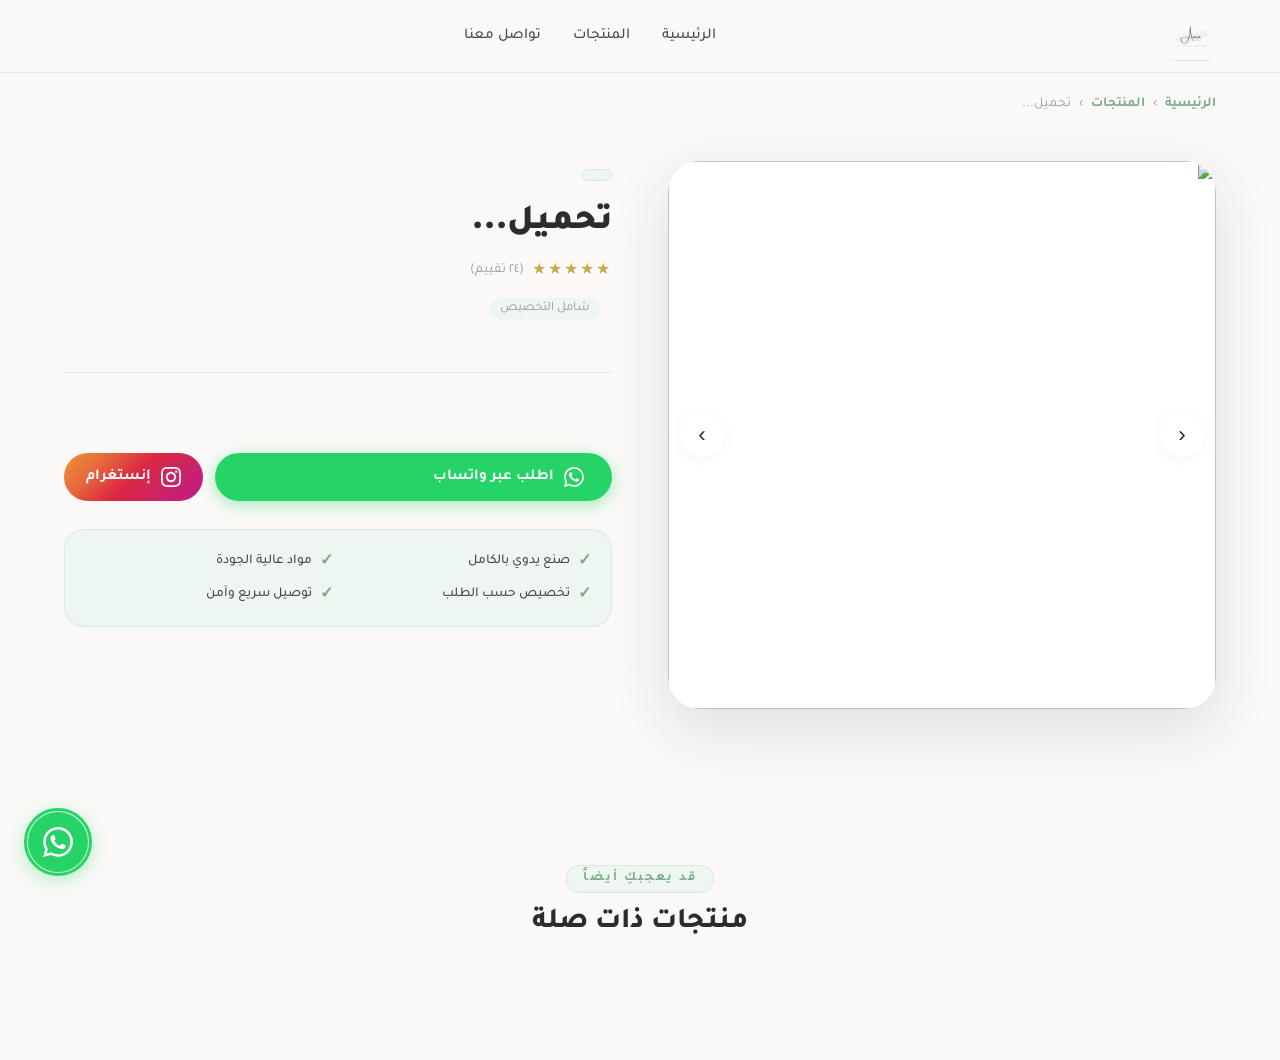
==== product-details.html @ 81c4f4cf "first commit" ====
<!DOCTYPE html>
<html lang="ar" dir="rtl">
<head>
  <meta charset="UTF-8" />
  <meta name="viewport" content="width=device-width, initial-scale=1.0" />
  <title>تفاصيل المنتج | Aura By So</title>
  <link rel="stylesheet" href="product-details.css" />
  <link rel="preconnect" href="https://fonts.googleapis.com">
  <link href="https://fonts.googleapis.com/css2?family=Tajawal:wght@200;300;400;500;700;800;900&display=swap" rel="stylesheet">
</head>
<body>

  <!-- Navbar -->
  <nav class="navbar" id="navbar">
    <div class="nav-container">
      <div class="nav-logo">
        <a href="index.html"><img src="Images/logo.jpeg" alt="Aura By So" /></a>
      </div>
      <ul class="nav-links">
        <li><a href="index.html">الرئيسية</a></li>
        <li><a href="products.html">المنتجات</a></li>
        <li><a href="index.html#contact">تواصل معنا</a></li>
      </ul>
      <button class="hamburger" id="hamburger"><span></span><span></span><span></span></button>
    </div>
    <div class="mobile-menu" id="mobileMenu">
      <ul>
        <li><a href="index.html">الرئيسية</a></li>
        <li><a href="products.html">المنتجات</a></li>
        <li><a href="index.html#contact">تواصل معنا</a></li>
      </ul>
    </div>
  </nav>

  <!-- Main Content -->
  <main class="detail-main">
    <div class="container">

      <!-- Breadcrumb -->
      <nav class="breadcrumb" id="breadcrumb">
        <a href="index.html">الرئيسية</a>
        <span>›</span>
        <a href="products.html">المنتجات</a>
        <span>›</span>
        <span id="breadProduct">تحميل...</span>
      </nav>

      <!-- Product Layout -->
      <div class="product-detail-grid" id="productContent">

        <!-- Gallery -->
        <div class="gallery-section">
          <div class="main-image-wrap">
            <img id="mainImage" src="" alt="" />
            <div class="img-overlay-badge" id="imgBadge"></div>
            <button class="gallery-nav prev" id="prevBtn">‹</button>
            <button class="gallery-nav next" id="nextBtn">›</button>
          </div>
          <div class="thumbnails" id="thumbnails"></div>
        </div>

        <!-- Info -->
        <div class="info-section">
          <div class="info-top">
            <span class="product-cat-tag" id="productCat"></span>
            <h1 id="productName">تحميل...</h1>
            <div class="stars-wrap">
              <span class="stars">★★★★★</span>
              <span class="reviews-count">(٢٤ تقييم)</span>
            </div>
            <div class="price-display">
              <span class="big-price" id="productPrice"></span>
              <span class="price-note">شامل التخصيص</span>
            </div>
          </div>

          <p class="product-desc" id="productDesc"></p>

          <div class="detail-features" id="detailFeatures"></div>

          <div class="detail-tags" id="detailTags"></div>

          <div class="cta-buttons">
            <a id="whatsappOrder" href="#" target="_blank" class="btn-order whatsapp">
              <svg viewBox="0 0 24 24" fill="currentColor"><path d="M17.472 14.382c-.297-.149-1.758-.867-2.03-.967-.273-.099-.471-.148-.67.15-.197.297-.767.966-.94 1.164-.173.199-.347.223-.644.075-.297-.15-1.255-.463-2.39-1.475-.883-.788-1.48-1.761-1.653-2.059-.173-.297-.018-.458.13-.606.134-.133.298-.347.446-.52.149-.174.198-.298.298-.497.099-.198.05-.371-.025-.52-.075-.149-.669-1.612-.916-2.207-.242-.579-.487-.5-.669-.51-.173-.008-.371-.01-.57-.01-.198 0-.52.074-.792.372-.272.297-1.04 1.016-1.04 2.479 0 1.462 1.065 2.875 1.213 3.074.149.198 2.096 3.2 5.077 4.487.709.306 1.262.489 1.694.625.712.227 1.36.195 1.871.118.571-.085 1.758-.719 2.006-1.413.248-.694.248-1.289.173-1.413-.074-.124-.272-.198-.57-.347m-5.421 7.403h-.004a9.87 9.87 0 01-5.031-1.378l-.361-.214-3.741.982.998-3.648-.235-.374a9.86 9.86 0 01-1.51-5.26c.001-5.45 4.436-9.884 9.888-9.884 2.64 0 5.122 1.03 6.988 2.898a9.825 9.825 0 012.893 6.994c-.003 5.45-4.437 9.884-9.885 9.884m8.413-18.297A11.815 11.815 0 0012.05 0C5.495 0 .16 5.335.157 11.892c0 2.096.547 4.142 1.588 5.945L.057 24l6.305-1.654a11.882 11.882 0 005.683 1.448h.005c6.554 0 11.89-5.335 11.893-11.893a11.821 11.821 0 00-3.48-8.413z"/></svg>
              اطلب عبر واتساب
            </a>
            <a href="https://instagram.com/aura_by_soo" target="_blank" class="btn-order instagram">
              <svg viewBox="0 0 24 24" fill="currentColor"><path d="M12 2.163c3.204 0 3.584.012 4.85.07 3.252.148 4.771 1.691 4.919 4.919.058 1.265.069 1.645.069 4.849 0 3.205-.012 3.584-.069 4.849-.149 3.225-1.664 4.771-4.919 4.919-1.266.058-1.644.07-4.85.07-3.204 0-3.584-.012-4.849-.07-3.26-.149-4.771-1.699-4.919-4.92-.058-1.265-.07-1.644-.07-4.849 0-3.204.013-3.583.07-4.849.149-3.227 1.664-4.771 4.919-4.919 1.266-.057 1.645-.069 4.849-.069zm0-2.163c-3.259 0-3.667.014-4.947.072-4.358.2-6.78 2.618-6.98 6.98-.059 1.281-.073 1.689-.073 4.948 0 3.259.014 3.668.072 4.948.2 4.358 2.618 6.78 6.98 6.98 1.281.058 1.689.072 4.948.072 3.259 0 3.668-.014 4.948-.072 4.354-.2 6.782-2.618 6.979-6.98.059-1.28.073-1.689.073-4.948 0-3.259-.014-3.667-.072-4.947-.196-4.354-2.617-6.78-6.979-6.98-1.281-.059-1.69-.073-4.949-.073zm0 5.838c-3.403 0-6.162 2.759-6.162 6.162s2.759 6.163 6.162 6.163 6.162-2.759 6.162-6.163c0-3.403-2.759-6.162-6.162-6.162zm0 10.162c-2.209 0-4-1.79-4-4 0-2.209 1.791-4 4-4s4 1.791 4 4c0 2.21-1.791 4-4 4zm6.406-11.845c-.796 0-1.441.645-1.441 1.44s.645 1.44 1.441 1.44c.795 0 1.439-.645 1.439-1.44s-.644-1.44-1.439-1.44z"/></svg>
              إنستغرام
            </a>
          </div>

          <div class="guarantees">
            <div class="guarantee-item"><span>✓</span> صنع يدوي بالكامل</div>
            <div class="guarantee-item"><span>✓</span> مواد عالية الجودة</div>
            <div class="guarantee-item"><span>✓</span> تخصيص حسب الطلب</div>
            <div class="guarantee-item"><span>✓</span> توصيل سريع وآمن</div>
          </div>
        </div>
      </div>

      <!-- Related Products -->
      <section class="related-section">
        <div class="section-header">
          <span class="section-tag">قد يعجبكِ أيضاً</span>
          <h2>منتجات ذات صلة</h2>
        </div>
        <div class="related-grid" id="relatedGrid"></div>
      </section>

    </div>
  </main>

  <!-- WhatsApp Float -->
  <a href="https://wa.me/201070282183" target="_blank" class="whatsapp-float">
    <svg viewBox="0 0 24 24" fill="currentColor"><path d="M17.472 14.382c-.297-.149-1.758-.867-2.03-.967-.273-.099-.471-.148-.67.15-.197.297-.767.966-.94 1.164-.173.199-.347.223-.644.075-.297-.15-1.255-.463-2.39-1.475-.883-.788-1.48-1.761-1.653-2.059-.173-.297-.018-.458.13-.606.134-.133.298-.347.446-.52.149-.174.198-.298.298-.497.099-.198.05-.371-.025-.52-.075-.149-.669-1.612-.916-2.207-.242-.579-.487-.5-.669-.51-.173-.008-.371-.01-.57-.01-.198 0-.52.074-.792.372-.272.297-1.04 1.016-1.04 2.479 0 1.462 1.065 2.875 1.213 3.074.149.198 2.096 3.2 5.077 4.487.709.306 1.262.489 1.694.625.712.227 1.36.195 1.871.118.571-.085 1.758-.719 2.006-1.413.248-.694.248-1.289.173-1.413-.074-.124-.272-.198-.57-.347m-5.421 7.403h-.004a9.87 9.87 0 01-5.031-1.378l-.361-.214-3.741.982.998-3.648-.235-.374a9.86 9.86 0 01-1.51-5.26c.001-5.45 4.436-9.884 9.888-9.884 2.64 0 5.122 1.03 6.988 2.898a9.825 9.825 0 012.893 6.994c-.003 5.45-4.437 9.884-9.885 9.884m8.413-18.297A11.815 11.815 0 0012.05 0C5.495 0 .16 5.335.157 11.892c0 2.096.547 4.142 1.588 5.945L.057 24l6.305-1.654a11.882 11.882 0 005.683 1.448h.005c6.554 0 11.89-5.335 11.893-11.893a11.821 11.821 0 00-3.48-8.413z"/></svg>
    <span class="wa-pulse"></span>
  </a>

  <script src="product-details.js"></script>
</body>
</html>
---- product-details.css ----
:root {
  --sage:#b8d4c0;--sage-light:#d4e8da;--sage-pale:#eef6f1;--sage-dark:#7aaa8a;
  --cream:#faf9f7;--cream-dark:#f2efe9;--charcoal:#2c2c2c;--charcoal-light:#4a4a4a;
  --gold:#c9a84c;--gold-light:#e8d5a3;--white:#ffffff;--text-muted:#9a9a9a;
  --border:rgba(184,212,192,.35);--shadow-sm:0 2px 12px rgba(122,170,138,.1);
  --shadow-md:0 8px 32px rgba(122,170,138,.18);--shadow-lg:0 20px 60px rgba(44,44,44,.12);
  --radius-sm:12px;--radius-md:20px;--radius-lg:32px;--radius-xl:48px;
  --font-ar:'Tajawal',sans-serif;--transition:0.4s cubic-bezier(.25,.46,.45,.94);
}
*,*::before,*::after{box-sizing:border-box;margin:0;padding:0}
html{scroll-behavior:smooth}
body{font-family:var(--font-ar);background:var(--cream);color:var(--charcoal);direction:rtl;overflow-x:hidden}
img{max-width:100%;display:block}
a{text-decoration:none;color:inherit}
ul{list-style:none}
.container{max-width:1200px;margin:0 auto;padding:0 24px}

/* Navbar */
.navbar{position:fixed;top:0;right:0;left:0;z-index:1000;background:rgba(250,249,247,.9);backdrop-filter:blur(20px);border-bottom:1px solid var(--border);transition:var(--transition)}
.navbar.scrolled{box-shadow:var(--shadow-md)}
.nav-container{max-width:1200px;margin:0 auto;padding:0 24px;height:72px;display:flex;align-items:center;justify-content:space-between}
.nav-logo img{height:50px;width:auto;border-radius:8px}
.nav-links{display:flex;gap:32px;align-items:center;margin-left: 400px;}
.nav-links a{font-size:.95rem;font-weight:500;color:var(--charcoal-light);transition:color .3s;position:relative}
.nav-links a::after{content:'';position:absolute;bottom:-4px;right:0;width:0;height:2px;background:var(--sage-dark);transition:width .3s}
.nav-links a:hover{color:var(--sage-dark)}
.nav-links a:hover::after{width:100%}
.hamburger{display:none;flex-direction:column;gap:5px;background:none;border:none;cursor:pointer;padding:4px}
.hamburger span{display:block;width:24px;height:2px;background:var(--charcoal);border-radius:2px}
.mobile-menu{display:none;background:var(--white);border-top:1px solid var(--border);padding:16px 24px 24px}
.mobile-menu.open{display:block}
.mobile-menu ul{display:flex;flex-direction:column;gap:4px}
.mobile-menu a{display:block;padding:12px 16px;font-size:1rem;font-weight:500;color:var(--charcoal);border-radius:var(--radius-sm);transition:background .2s}
.mobile-menu a:hover{background:var(--sage-pale);color:var(--sage-dark)}

/* Main */
.detail-main{padding-top:72px;min-height:100vh}

.breadcrumb{display:flex;align-items:center;gap:8px;font-size:.85rem;color:var(--text-muted);padding:24px 0 8px;flex-wrap:wrap}
.breadcrumb a{color:var(--sage-dark);font-weight:600}
.breadcrumb a:hover{text-decoration:underline}

/* Detail Grid */
.product-detail-grid{display:grid;grid-template-columns:1fr 1fr;gap:56px;padding:40px 0 80px;align-items:start}

/* Gallery */
.gallery-section{position:sticky;top:90px}
.main-image-wrap{position:relative;border-radius:var(--radius-lg);overflow:hidden;aspect-ratio:1;background:var(--white);box-shadow:var(--shadow-lg);margin-bottom:16px}
.main-image-wrap img{width:100%;height:100%;object-fit:cover;transition:opacity .3s ease}
.img-overlay-badge{position:absolute;top:16px;right:16px;background:var(--sage-dark);color:var(--white);font-size:.75rem;font-weight:700;padding:5px 14px;border-radius:var(--radius-xl);display:none}
.img-overlay-badge.show{display:block}

.gallery-nav{position:absolute;top:50%;transform:translateY(-50%);background:rgba(255,255,255,.9);border:none;border-radius:50%;width:44px;height:44px;font-size:1.4rem;cursor:pointer;display:flex;align-items:center;justify-content:center;box-shadow:var(--shadow-sm);transition:var(--transition);color:var(--charcoal);z-index:2}
.gallery-nav:hover{background:var(--sage-dark);color:var(--white);transform:translateY(-50%) scale(1.05)}
.gallery-nav.prev{right:12px}
.gallery-nav.next{left:12px}

.thumbnails{display:flex;gap:10px;flex-wrap:wrap}
.thumb{width:70px;height:70px;border-radius:var(--radius-sm);overflow:hidden;cursor:pointer;border:2px solid transparent;transition:border-color .3s;flex-shrink:0}
.thumb img{width:100%;height:100%;object-fit:cover}
.thumb.active{border-color:var(--sage-dark)}
.thumb:hover{border-color:var(--sage)}

/* Info */
.info-section{padding-top:8px}
.info-top{margin-bottom:24px}
.product-cat-tag{display:inline-block;background:var(--sage-pale);color:var(--sage-dark);font-size:.78rem;font-weight:700;padding:5px 14px;border-radius:var(--radius-xl);margin-bottom:12px;letter-spacing:1px;border:1px solid var(--border)}
.info-top h1{font-size:clamp(1.6rem,3vw,2.2rem);font-weight:900;color:var(--charcoal);line-height:1.3;margin-bottom:12px}
.stars-wrap{display:flex;align-items:center;gap:8px;margin-bottom:16px}
.stars{color:var(--gold);font-size:1rem;letter-spacing:2px}
.reviews-count{font-size:.85rem;color:var(--text-muted)}
.price-display{display:flex;align-items:baseline;gap:12px}
.big-price{font-size:2rem;font-weight:900;color:var(--sage-dark)}
.price-note{font-size:.82rem;color:var(--text-muted);background:var(--sage-pale);padding:3px 10px;border-radius:var(--radius-xl)}

.product-desc{font-size:1rem;color:var(--charcoal-light);line-height:1.9;font-weight:300;margin-bottom:28px;padding-bottom:28px;border-bottom:1px solid var(--border)}

/* Features */
.detail-features{display:grid;grid-template-columns:1fr 1fr;gap:14px;margin-bottom:24px}
.feature-item{display:flex;align-items:flex-start;gap:10px;background:var(--white);padding:14px;border-radius:var(--radius-sm);border:1px solid var(--border)}
.feature-icon-small{font-size:1.2rem;flex-shrink:0}
.feature-item strong{display:block;font-size:.82rem;font-weight:700;color:var(--charcoal);margin-bottom:2px}
.feature-item span{font-size:.78rem;color:var(--text-muted);display:block}

/* Tags */
.detail-tags{display:flex;flex-wrap:wrap;gap:8px;margin-bottom:28px}
.tag{background:var(--cream-dark);color:var(--charcoal-light);font-size:.78rem;font-weight:500;padding:5px 14px;border-radius:var(--radius-xl);border:1px solid var(--border)}

/* CTA */
.cta-buttons{display:flex;gap:12px;margin-bottom:28px;flex-wrap:wrap}
.btn-order{display:inline-flex;align-items:center;gap:10px;padding:14px 28px;border-radius:var(--radius-xl);font-family:var(--font-ar);font-size:.95rem;font-weight:700;cursor:pointer;border:none;transition:var(--transition)}
.btn-order svg{width:20px;height:20px;flex-shrink:0}
.btn-order.whatsapp{background:#25d366;color:var(--white);box-shadow:0 4px 16px rgba(37,211,102,.4);flex:1}
.btn-order.whatsapp:hover{transform:translateY(-3px);box-shadow:0 8px 24px rgba(37,211,102,.5)}
.btn-order.instagram{background:linear-gradient(135deg,#f09433,#e6683c,#dc2743,#cc2366,#bc1888);color:var(--white);padding:14px 22px}
.btn-order.instagram:hover{transform:translateY(-3px);opacity:.9}

/* Guarantees */
.guarantees{display:grid;grid-template-columns:1fr 1fr;gap:10px;background:var(--sage-pale);padding:20px;border-radius:var(--radius-md);border:1px solid var(--border)}
.guarantee-item{display:flex;align-items:center;gap:8px;font-size:.85rem;color:var(--charcoal-light);font-weight:500}
.guarantee-item span{color:var(--sage-dark);font-weight:800;font-size:1rem}

/* Related */
.related-section{padding:60px 0 80px}
.section-header{text-align:center;margin-bottom:40px}
.section-tag{display:inline-block;background:var(--sage-pale);color:var(--sage-dark);font-size:.82rem;font-weight:700;letter-spacing:2px;padding:5px 16px;border-radius:var(--radius-xl);margin-bottom:12px;border:1px solid var(--border)}
.section-header h2{font-size:1.8rem;font-weight:800;color:var(--charcoal)}
.related-grid{display:grid;grid-template-columns:repeat(4,1fr);gap:20px}

/* Product Cards (related) */
.product-card{background:var(--white);border-radius:var(--radius-md);overflow:hidden;box-shadow:var(--shadow-sm);transition:var(--transition);cursor:pointer;border:1px solid var(--border)}
.product-card:hover{transform:translateY(-6px);box-shadow:var(--shadow-md)}
.product-img-wrap{position:relative;aspect-ratio:1;overflow:hidden}
.product-img-wrap img{width:100%;height:100%;object-fit:cover;transition:transform .5s}
.product-card:hover .product-img-wrap img{transform:scale(1.06)}
.product-badge{position:absolute;top:10px;right:10px;background:var(--sage-dark);color:var(--white);font-size:.7rem;font-weight:700;padding:3px 10px;border-radius:var(--radius-xl)}
.product-badge.new{background:var(--gold)}
.product-info{padding:14px}
.product-cat{font-size:.72rem;color:var(--sage-dark);font-weight:700}
.product-info h3{font-size:.88rem;font-weight:700;color:var(--charcoal);margin:4px 0 10px}
.product-footer{display:flex;align-items:center;justify-content:space-between}
.product-price{font-size:.95rem;font-weight:800;color:var(--sage-dark)}
.view-btn{background:var(--sage-pale);color:var(--sage-dark);border:1px solid var(--border);padding:5px 12px;border-radius:var(--radius-xl);font-family:var(--font-ar);font-size:.75rem;font-weight:600;cursor:pointer;transition:var(--transition)}
.view-btn:hover{background:var(--sage-dark);color:var(--white)}

/* WhatsApp Float */
.whatsapp-float{position:fixed;bottom:28px;left:28px;width:60px;height:60px;background:#25d366;color:white;border-radius:50%;display:flex;align-items:center;justify-content:center;z-index:999;box-shadow:0 4px 20px rgba(37,211,102,.5);transition:var(--transition)}
.whatsapp-float svg{width:30px;height:30px}
.whatsapp-float:hover{transform:scale(1.1)}
.wa-pulse{position:absolute;inset:-4px;border-radius:50%;border:3px solid #25d366;animation:pulse 2s ease-out infinite}
@keyframes pulse{0%{opacity:.7;transform:scale(1)}100%{opacity:0;transform:scale(1.5)}}

/* Reveal */
.reveal{opacity:0;transform:translateY(30px);transition:opacity .6s,transform .6s}
.reveal.visible{opacity:1;transform:translateY(0)}

/* Responsive */
@media(max-width:1024px){.related-grid{grid-template-columns:repeat(2,1fr)}}
@media(max-width:768px){
  .nav-links{display:none}.hamburger{display:flex}
  .product-detail-grid{grid-template-columns:1fr;gap:32px}
  .gallery-section{position:static}
  .detail-features{grid-template-columns:1fr}
  .guarantees{grid-template-columns:1fr}
  .cta-buttons{flex-direction:column}
  .btn-order.whatsapp{flex:none}
}
@media(max-width:480px){.related-grid{grid-template-columns:1fr}}
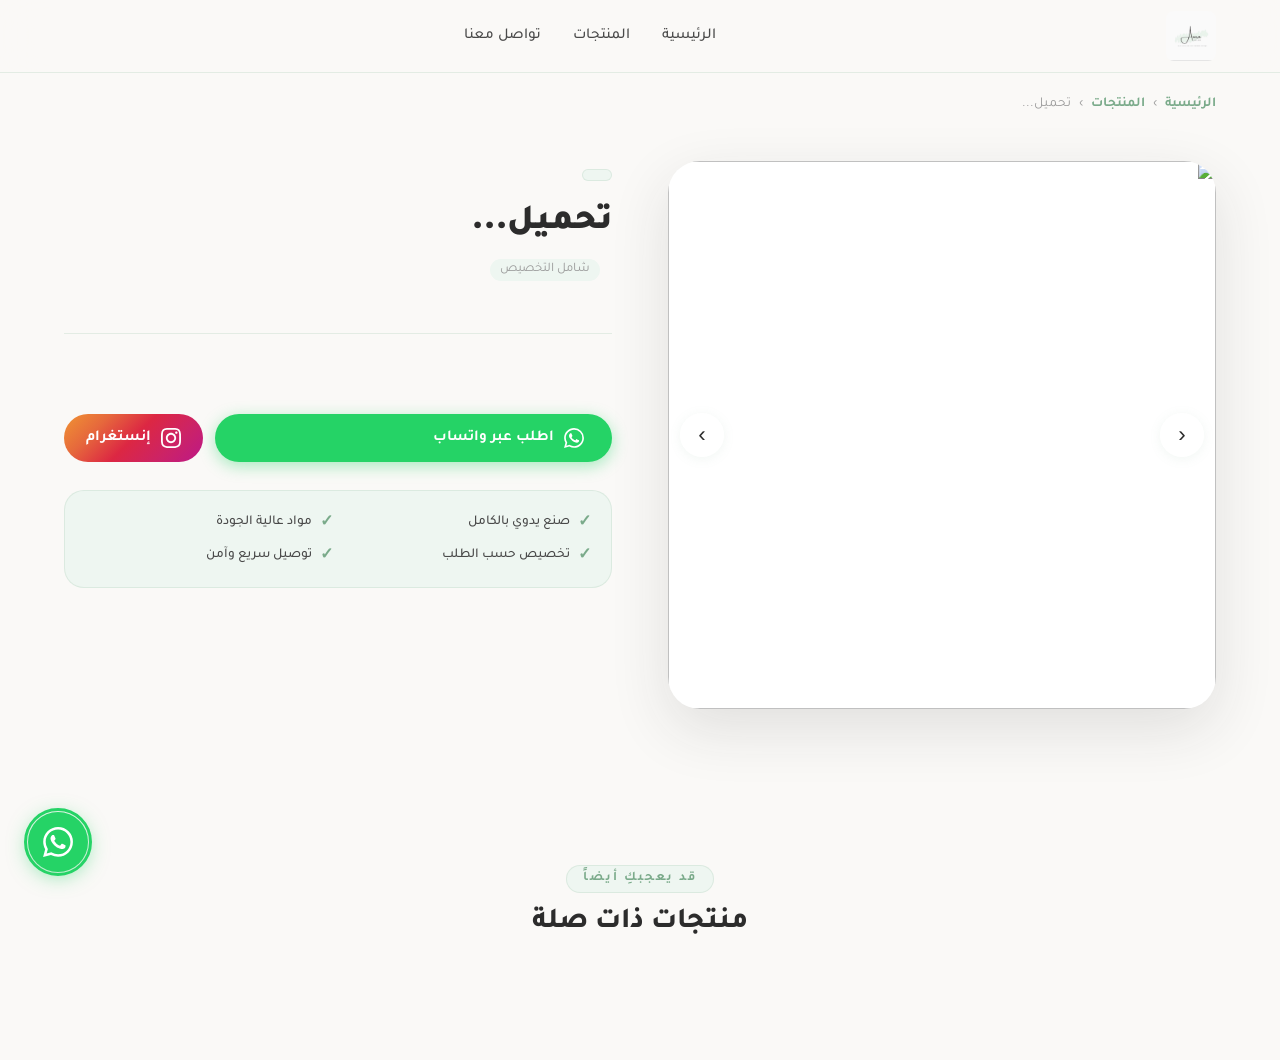
==== commit 2edfdcde: "update data" ====
--- a/product-details.html
+++ b/product-details.html
@@ -64,10 +64,6 @@
           <div class="info-top">
             <span class="product-cat-tag" id="productCat"></span>
             <h1 id="productName">تحميل...</h1>
-            <div class="stars-wrap">
-              <span class="stars">★★★★★</span>
-              <span class="reviews-count">(٢٤ تقييم)</span>
-            </div>
             <div class="price-display">
               <span class="big-price" id="productPrice"></span>
               <span class="price-note">شامل التخصيص</span>
@@ -75,6 +71,8 @@
           </div>
 
           <p class="product-desc" id="productDesc"></p>
+
+          <div class="product-options" id="productOptions"></div>
 
           <div class="detail-features" id="detailFeatures"></div>
 
--- a/product-details.css
+++ b/product-details.css
@@ -74,7 +74,42 @@
 .price-note{font-size:.82rem;color:var(--text-muted);background:var(--sage-pale);padding:3px 10px;border-radius:var(--radius-xl)}
 
 .product-desc{font-size:1rem;color:var(--charcoal-light);line-height:1.9;font-weight:300;margin-bottom:28px;padding-bottom:28px;border-bottom:1px solid var(--border)}
+/*options*/
+.product-options {
+  margin: 1.5rem 0;
+}
 
+.options-title {
+  font-size: 1.1rem;
+  font-weight: 700;
+  margin-bottom: 1rem;
+}
+
+.options-grid {
+  display: flex;
+  flex-direction: column;
+  gap: 12px;
+}
+
+.option-card {
+  display: flex;
+  justify-content: space-between;
+  align-items: center;
+  padding: 14px 18px;
+  border: 1px solid #e8e8e8;
+  border-radius: 14px;
+  background: #fff;
+}
+
+.option-name {
+  font-weight: 600;
+}
+
+.option-price {
+  color: #78b7a3;
+  font-weight: 700;
+  font-size: 1.05rem;
+}
 /* Features */
 .detail-features{display:grid;grid-template-columns:1fr 1fr;gap:14px;margin-bottom:24px}
 .feature-item{display:flex;align-items:flex-start;gap:10px;background:var(--white);padding:14px;border-radius:var(--radius-sm);border:1px solid var(--border)}
